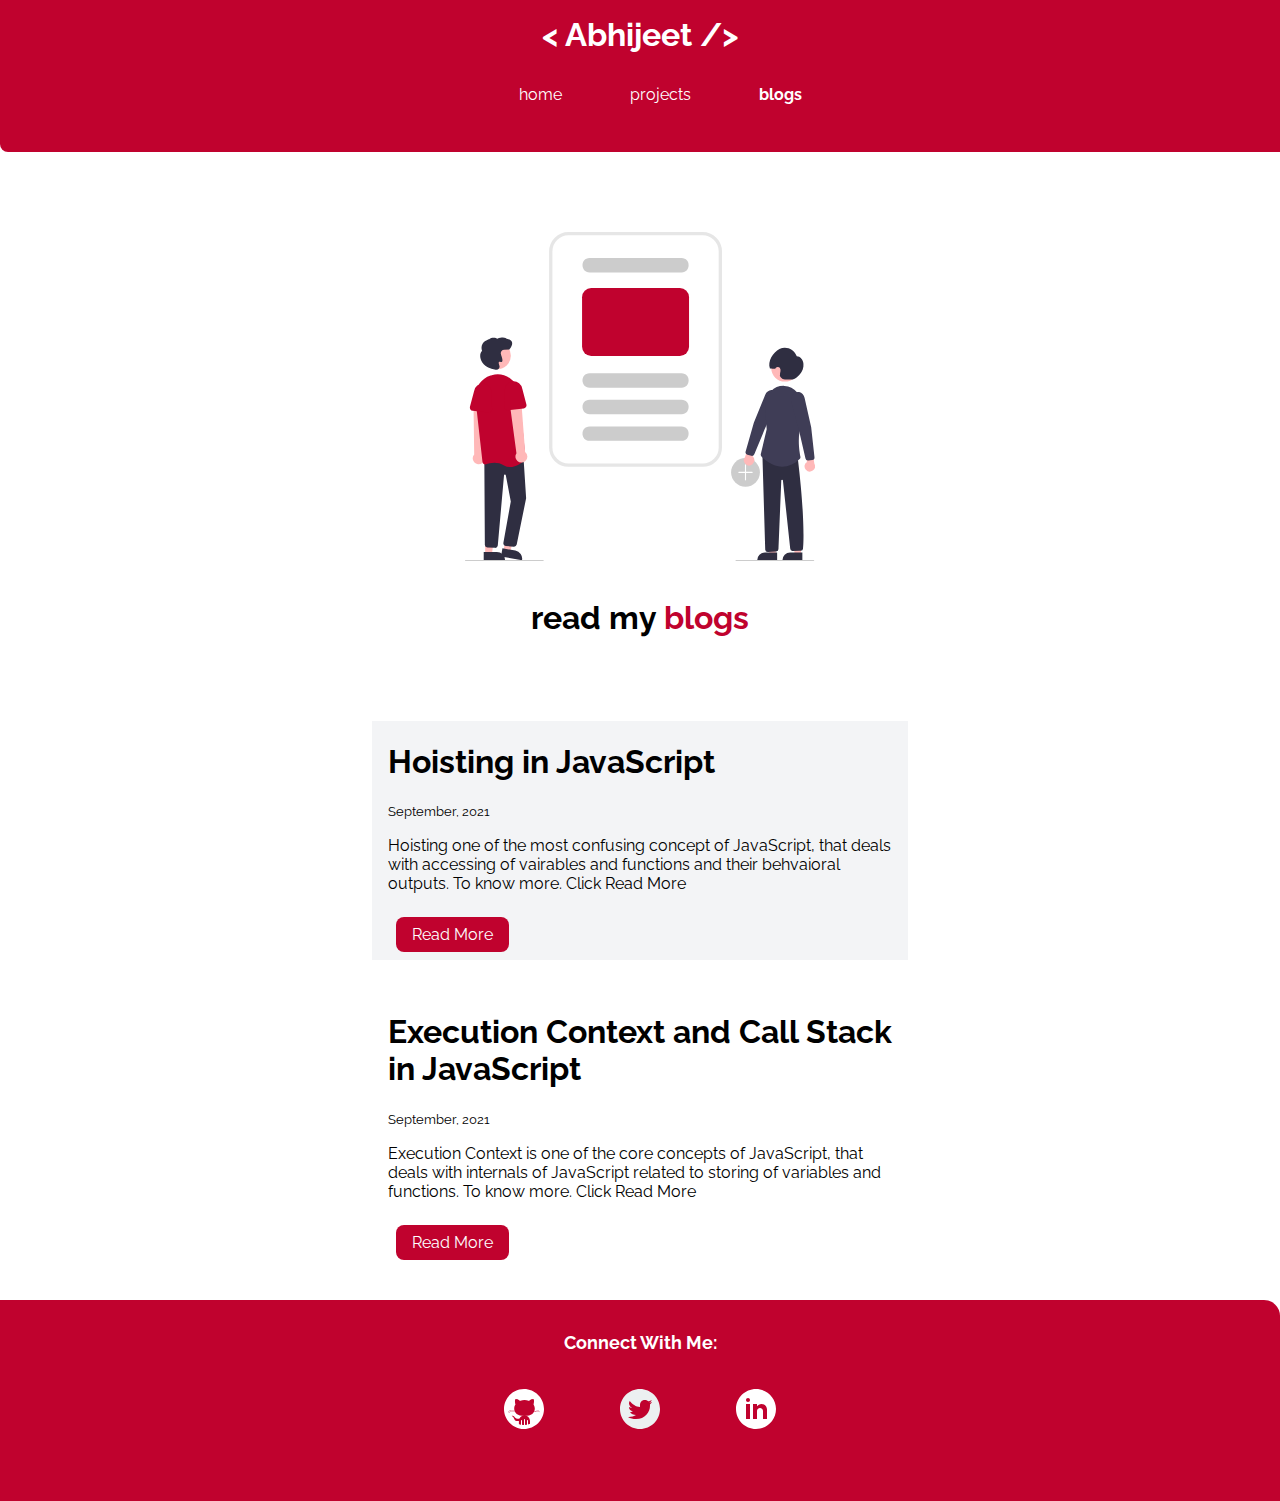
==== blogs.html @ 68d87525 "Initial commit" ====
<!DOCTYPE html>
<html lang="en">
<head>
  <meta charset="UTF-8">
  <meta name="viewport" content="width=device-width, initial-scale=1.0">
  <title>Blogs | Abhijeet Sinha</title>
  <link rel="stylesheet" href="style.css">
</head>
<body>
  
  <nav class="navigation container">
    <div class="nav-brand">< Abhijeet /></div>
    <ul class="list-non-bullet nav-pills">
      <li class="list-item-inline"><a class="link" href="./index.html">home</a></li>
      <li class="list-item-inline"><a class="link" href="./projects.html">projects</a></li>
      <li class="list-item-inline"><a class="link link-active" href="/">blogs</a></li>
    </ul>
  </nav>

   <header class="hero">
     <img class="hero-img" src="./images/blog.svg" alt="blog-image">
    <h1 class="hero-heading">read my  <span class="heading-inverted">blogs</span></h1>
  </header>

  <ul class="list-non-bullet container container-center">
    
    <li class="blog-item">
      <div class="container container-center ow">
        <h1>Hoisting in JavaScript</h1>
        <small>September, 2021</small>
        <p>Hoisting one of the most confusing concept of JavaScript, that deals with accessing of vairables and functions and their behvaioral outputs. To know more. Click Read More</p>
        <a target="_blank" href="https://abhijeetsinha.hashnode.dev/hoisting-in-javascript" class="link link-primary">Read More</a>
        
      </div>
    </li>
    
    <li class="blog-item">
      <div class="container container-center">
        <h1>Execution Context and Call Stack in JavaScript</h1>
        <small>September, 2021</small>
        <p>Execution Context is one of the core concepts of JavaScript, that deals with internals of JavaScript related to storing of variables and functions. To know more. Click Read More</p>
        <a target="_blank" class="link link-primary"  href="https://abhijeetsinha.hashnode.dev/execution-context-and-call-stack-in-javascript">Read More</a>
      
      </div>
    </li>

  </ul>

  <footer class="footer">
      <div class="footer-header">
        Connect With Me:
      </div>
      <ul class="social-links list-non-bullet">
        
        <li class="list-item-inline"><a target="_blank" class="link" href="https://github.com/Abhijeet43"><svg xmlns="http://www.w3.org/2000/svg" x="0px" y="0px"
width="48" height="48"
viewBox="0 0 172 172"
style=" fill:#000000;"><g fill="none" fill-rule="nonzero" stroke="none" stroke-width="1" stroke-linecap="butt" stroke-linejoin="miter" stroke-miterlimit="10" stroke-dasharray="" stroke-dashoffset="0" font-family="none" font-weight="none" font-size="none" text-anchor="none" style="mix-blend-mode: normal"><path d="M0,172v-172h172v172z" fill="none"></path><g><path d="M146.91667,86c0,33.68333 -27.23333,60.91667 -60.91667,60.91667c-33.68333,0 -60.91667,-27.23333 -60.91667,-60.91667c0,-33.68333 27.23333,-60.91667 60.91667,-60.91667c33.68333,0 60.91667,27.23333 60.91667,60.91667z" fill="#ffffff"></path><path d="M75.25,146.91667v-19.70833c0,-1.075 0.71667,-1.79167 1.79167,-1.79167c1.075,0 1.79167,0.71667 1.79167,1.79167v19.70833h7.16667v-23.29167c0,-1.075 0.71667,-1.79167 1.79167,-1.79167c1.075,0 1.79167,0.71667 1.79167,1.79167v23.29167h7.16667v-19.70833c0,-1.075 0.71667,-1.79167 1.79167,-1.79167c1.075,0 1.79167,0.71667 1.79167,1.79167v19.70833h6.45c0.71667,-1.075 0.71667,-2.15 0.71667,-3.94167v-13.975c0,-7.88333 -6.80833,-18.63333 -15.40833,-18.63333h-8.95833c-8.24167,0 -15.40833,11.10833 -15.40833,18.63333v13.975c0,1.43333 0.35833,2.86667 0.71667,3.94167h6.80833zM143.69167,94.6v0c0,0 -4.65833,-1.43333 -8.6,-1.43333h-0.35833c-3.94167,0 -10.39167,1.075 -10.39167,1.075c-0.35833,0 -0.35833,0 -0.35833,-0.35833c0,-0.35833 0,-0.35833 0.35833,-0.35833c0.35833,0 7.16667,-1.075 11.10833,-1.075c3.94167,0 8.6,1.43333 8.95833,1.43333c0.35833,0 0.35833,0.35833 0.35833,0.71667c-0.71667,-0.35833 -0.71667,0 -1.075,0zM142.61667,97.46667v0c0,0 -5.01667,-1.43333 -9.31667,-1.43333c-3.225,0 -10.75,0.71667 -11.10833,0.71667c-0.35833,0 -0.35833,0 -0.35833,-0.35833c0,-0.35833 0,-0.35833 0.35833,-0.35833c0.35833,0 7.88333,-0.71667 11.10833,-0.71667c4.65833,0 9.31667,1.43333 9.31667,1.43333c0.35833,0 0.35833,0.35833 0.35833,0.71667c0,-0.35833 0,0 -0.35833,0zM27.95,94.6c-0.35833,0 -0.35833,0 -0.35833,-0.35833c0,-0.35833 0,-0.35833 0.35833,-0.71667c2.86667,-0.71667 8.6,-1.79167 11.825,-1.79167c2.86667,0 12.54167,0.71667 12.9,0.71667c0.35833,0 0.35833,0.35833 0.35833,0.35833c0,0.35833 -0.35833,0.35833 -0.35833,0.35833c0,0 -9.675,-0.71667 -12.54167,-0.71667c-3.94167,0.71667 -9.31667,1.43333 -12.18333,2.15zM29.38333,99.975c0,0 -0.35833,0 -0.35833,-0.35833c0,-0.35833 0,-0.35833 0,-0.71667c0.35833,0 5.01667,-2.86667 10.39167,-3.58333c4.65833,-0.71667 14.33333,0.35833 15.05,0.35833c0.35833,0 0.35833,0.35833 0.35833,0.35833c0,0.35833 -0.35833,0.35833 -0.35833,0.35833v0c0,0 -10.03333,-1.075 -14.69167,-0.35833c-5.375,1.075 -10.39167,3.94167 -10.39167,3.94167z" fill="#c0022e"></path><path d="M50.88333,84.20833c0,-15.76667 16.48333,-30.45833 36.90833,-30.45833c20.425,0 36.90833,14.33333 36.90833,30.45833c0,16.125 -11.825,26.875 -36.90833,26.875c-25.08333,0 -36.90833,-11.10833 -36.90833,-26.875z" fill="#c0022e"></path><path d="M102.48333,58.40833c0,0 6.09167,-8.24167 17.2,-8.24167c4.3,4.3 1.43333,17.2 0,20.78333zM73.1,58.40833c0,0 -6.09167,-8.24167 -17.2,-8.24167c-4.3,4.3 -1.43333,17.2 0,20.78333zM72.025,128.64167c0,0 -8.24167,0 -10.03333,0c-4.3,0 -8.24167,-1.79167 -10.03333,-5.375c-2.15,-3.94167 -3.94167,-8.24167 -9.31667,-11.825c-1.075,-0.71667 -0.35833,-1.43333 1.43333,-1.43333c1.79167,0.35833 5.01667,0.71667 7.525,3.94167c2.50833,3.225 5.375,7.16667 10.03333,7.16667c4.65833,0 9.675,0 12.54167,-3.225z" fill="#c0022e"></path><path d="M86,14.33333c-39.41667,0 -71.66667,32.25 -71.66667,71.66667c0,39.41667 32.25,71.66667 71.66667,71.66667c39.41667,0 71.66667,-32.25 71.66667,-71.66667c0,-39.41667 -32.25,-71.66667 -71.66667,-71.66667zM86,143.33333c-31.53333,0 -57.33333,-25.8 -57.33333,-57.33333c0,-31.53333 25.8,-57.33333 57.33333,-57.33333c31.53333,0 57.33333,25.8 57.33333,57.33333c0,31.53333 -25.8,57.33333 -57.33333,57.33333z" fill="#ffffff"></path></g></g></svg></a>
</li>
  
  <li class="list-item-inline">
    <a target="_blank" class="link" href="https://twitter.com/abhijeet_43">
      <svg xmlns="http://www.w3.org/2000/svg" x="0px" y="0px"
    width="48" height="48"
    viewBox="0 0 172 172"
    style=" fill:#000000;"><g fill="none" fill-rule="nonzero" stroke="none" stroke-width="1" stroke-linecap="butt" stroke-linejoin="miter" stroke-miterlimit="10" stroke-dasharray="" stroke-dashoffset="0" font-family="none" font-weight="none" font-size="none" text-anchor="none" style="mix-blend-mode: normal"><path d="M0,172v-172h172v172z" fill="none"></path><g><path d="M86,14.33333c-39.58041,0 -71.66667,32.08626 -71.66667,71.66667c0,39.58041 32.08626,71.66667 71.66667,71.66667c39.58041,0 71.66667,-32.08626 71.66667,-71.66667c0,-39.58041 -32.08626,-71.66667 -71.66667,-71.66667z" fill="#ecf0f1"></path><path d="M129,61.34667c-3.1605,1.40108 -7.16308,2.71617 -10.75,3.15333c3.64783,-2.16433 9.43492,-6.67217 10.75,-10.75c-3.40775,2.00308 -9.57108,4.14233 -13.59158,4.91633c-3.21067,-3.40417 -7.79017,-4.91633 -12.86417,-4.91633c-9.74667,0 -16.54425,8.25958 -16.54425,17.91667v7.16667c-14.33333,0 -28.30833,-10.91842 -37.00508,-21.5c-1.53008,2.58358 -2.39008,5.60792 -2.39008,8.80425c0,6.51808 5.98775,13.13292 10.7285,16.27908c-2.89175,-0.08958 -8.36708,-2.29692 -10.75,-3.58333c0,0.05733 0,0.129 0,0.20425c0,8.48175 5.95192,14.24017 14.018,15.8455c-1.47275,0.40492 -3.268,1.86692 -10.17667,1.86692c2.24317,6.93375 13.51992,10.5995 21.242,10.75c-6.0415,4.68342 -16.813,7.16667 -25.08333,7.16667c-1.42975,0 -2.20375,0.07883 -3.58333,-0.08242c7.8045,4.945 18.705,7.24908 28.66667,7.24908c32.45425,0 50.16667,-24.7895 50.16667,-47.90917c0,-0.75967 -0.02508,-3.30383 -0.0645,-4.04917c3.46867,-2.44383 4.87333,-5.00233 7.23117,-8.52833" fill="#c0022e"></path></g></g>
    </a>
  </svg>
</li>
        
        <li class="list-item-inline">
          <a target="_blank" class="link" href="https://www.linkedin.com/in/aasinha">
            <svg xmlns="http://www.w3.org/2000/svg" x="0px" y="0px"
width="48" height="48"
viewBox="0 0 172 172"
style=" fill:#000000;"><g fill="none" fill-rule="nonzero" stroke="none" stroke-width="1" stroke-linecap="butt" stroke-linejoin="miter" stroke-miterlimit="10" stroke-dasharray="" stroke-dashoffset="0" font-family="none" font-weight="none" font-size="none" text-anchor="none" style="mix-blend-mode: normal"><path d="M0,172v-172h172v172z" fill="none"></path><g><path d="M86,14.33333c-39.58041,0 -71.66667,32.08626 -71.66667,71.66667c0,39.58041 32.08626,71.66667 71.66667,71.66667c39.58041,0 71.66667,-32.08626 71.66667,-71.66667c0,-39.58041 -32.08626,-71.66667 -71.66667,-71.66667z" fill="#ffffff"></path><path d="M50.16667,68.08333h14.33333v53.75h-14.33333zM57.29033,60.91667h-0.07883c-4.2785,0 -7.04483,-3.18917 -7.04483,-7.17025c0,-4.06708 2.85233,-7.16308 7.20608,-7.16308c4.36092,0 7.04483,3.096 7.12725,7.16308c0,3.98108 -2.76633,7.17025 -7.20967,7.17025zM125.41667,87.79167c0,-10.88617 -8.82217,-19.70833 -19.70833,-19.70833c-6.67217,0 -12.55958,3.32533 -16.125,8.39933v-8.39933h-14.33333v53.75h14.33333v-28.66667c0,-5.93758 4.81242,-10.75 10.75,-10.75c5.93758,0 10.75,4.81242 10.75,10.75v28.66667h14.33333c0,0 0,-32.53308 0,-34.04167z" fill="#c0022e"></path></g></g> 
    </svg>
  </a>
</li>
      </ul>
    </footer>

</body>
</html>
---- style.css ----
@import url('https://fonts.googleapis.com/css2?family=Raleway:wght@400;600;700&display=swap');

:root{
  --primary-color :#C0022E;
  --gray-color: #F3F4F6;
}

body{
  font-family: "Raleway",sans-serif;
  margin:0;
}

/* container */
.container{
  padding: 0 1rem;
}

.container-center{
  max-width:600px;
  margin:auto;
}

/* links */

.link{
  display: inline-block;
  text-decoration: none;
  padding: 0.5rem 1rem;
  margin:.5rem;
  transition: all .2s ease-in-out;
}

.link:hover{
  transform: scale(1.1);
}

.link-primary{
  background: var(--primary-color);
  color: #fff;
  border-radius: 0.5rem;
}

.link-secondary{
  color:var(--primary-color);
  border: 1px solid var(--primary-color);
  border-radius: 0.5rem;
}

hr{
  margin: 2rem 0;
}

/* lists */

.list-non-bullet{
  list-style: none;
}

.list-item-inline{
  display: inline;
  padding: 0 0.5rem;
}

/* nav */

.navigation{
  display: flex;
  justify-content: center;
  align-items: center;
  flex-direction: column;
  background: var(--primary-color);
  color: #fff;
  padding: 1rem;
  border-bottom-left-radius: 0.5rem;
}


.navigation .nav-brand{
  font-weight: bold;
  font-size: 2rem;
}

.navigation .link{
  color: #fff;
}

/* .navigation .nav-pills{
  text-align: right;
} */

.navigation .link-active{
  font-weight: bold;
}

/* header */

.hero{
  padding: 2rem;
  padding-top:5rem;
}

.hero .hero-img{
  max-width: 350px;
  display: block;
  margin:auto;
}

.hero .hero-heading{
  text-align: center;
  padding-top: 1rem;
}

.hero .heading-inverted{
  color: var(--primary-color);
}

/* indicators */
.mark-indicator{
  padding: .3rem .5rem;
  background: var(--primary-color);
  color: #fff;
  border-radius: 1rem;
  margin-left: .2rem;
}

/* section */

.section{
  padding: 2rem;
  text-align: center;
}

.section h1{
  text-align: center;
}

.ow{
  background: var(--gray-color);
}

/* footer */

.footer{
  background: var(--primary-color);
  color: #fff;
  padding: 2rem 1rem;
  text-align: center;
  border-top-right-radius: 1rem;
}

.footer .footer-header{
  font-weight: bold;
  font-size: large;
}

.footer .link{
  color: #fff;
}

.footer ul{
  padding-inline-start: 0;
}

/* projects and blogs*/

.project-item,
.blog-item{
  margin:2rem;
  min-height: 20vh;
  border-radius: .5rem;
  display: flex;
  justify-content: center;
  align-items: center;
}

.project-item{
  border: .2rem solid var(--primary-color);
}

/* media queries */
@media(max-width: 450px){
  
  .nav-pills{
    display: flex;
    justify-content: center;
    align-items: center; 
  }

  .social-links{
    display: flex;
  }

  .hero .hero-img{
  max-width: 280px;
  display: block;
  /* margin-left: -3rem; */
  }  
}
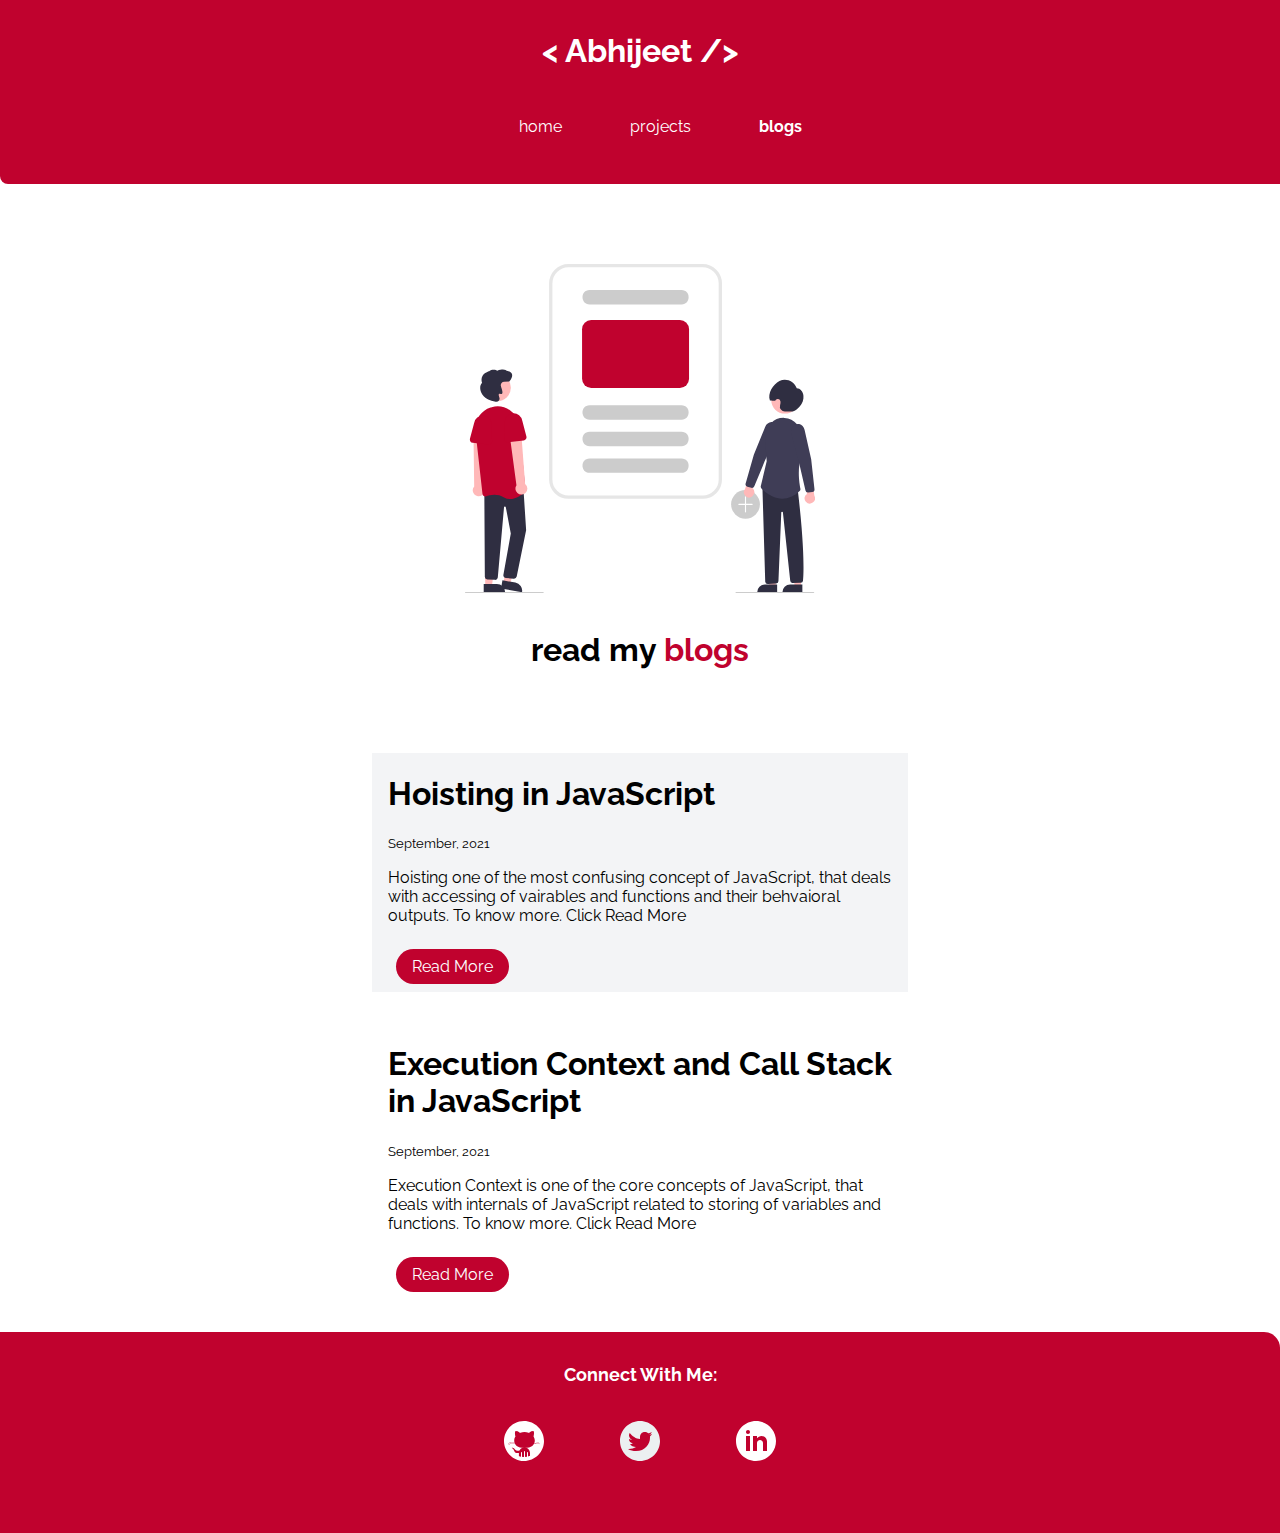
==== commit e9da9d7d: "fix: fixed navigation links" ====
--- a/blogs.html
+++ b/blogs.html
@@ -9,7 +9,7 @@
 <body>
   
   <nav class="navigation container">
-    <div class="nav-brand">< Abhijeet /></div>
+    <div class="nav-brand"><a class="link" href="./index.html"> < Abhijeet /></a></div>
     <ul class="list-non-bullet nav-pills">
       <li class="list-item-inline"><a class="link" href="./index.html">home</a></li>
       <li class="list-item-inline"><a class="link" href="./projects.html">projects</a></li>
--- a/style.css
+++ b/style.css
@@ -37,13 +37,17 @@
 .link-primary{
   background: var(--primary-color);
   color: #fff;
-  border-radius: 0.5rem;
+  border-radius: 2rem;
 }
 
 .link-secondary{
   color:var(--primary-color);
   border: 1px solid var(--primary-color);
-  border-radius: 0.5rem;
+  border-radius: 2rem;
+}
+
+.source-links{
+  text-align: center;
 }
 
 hr{
